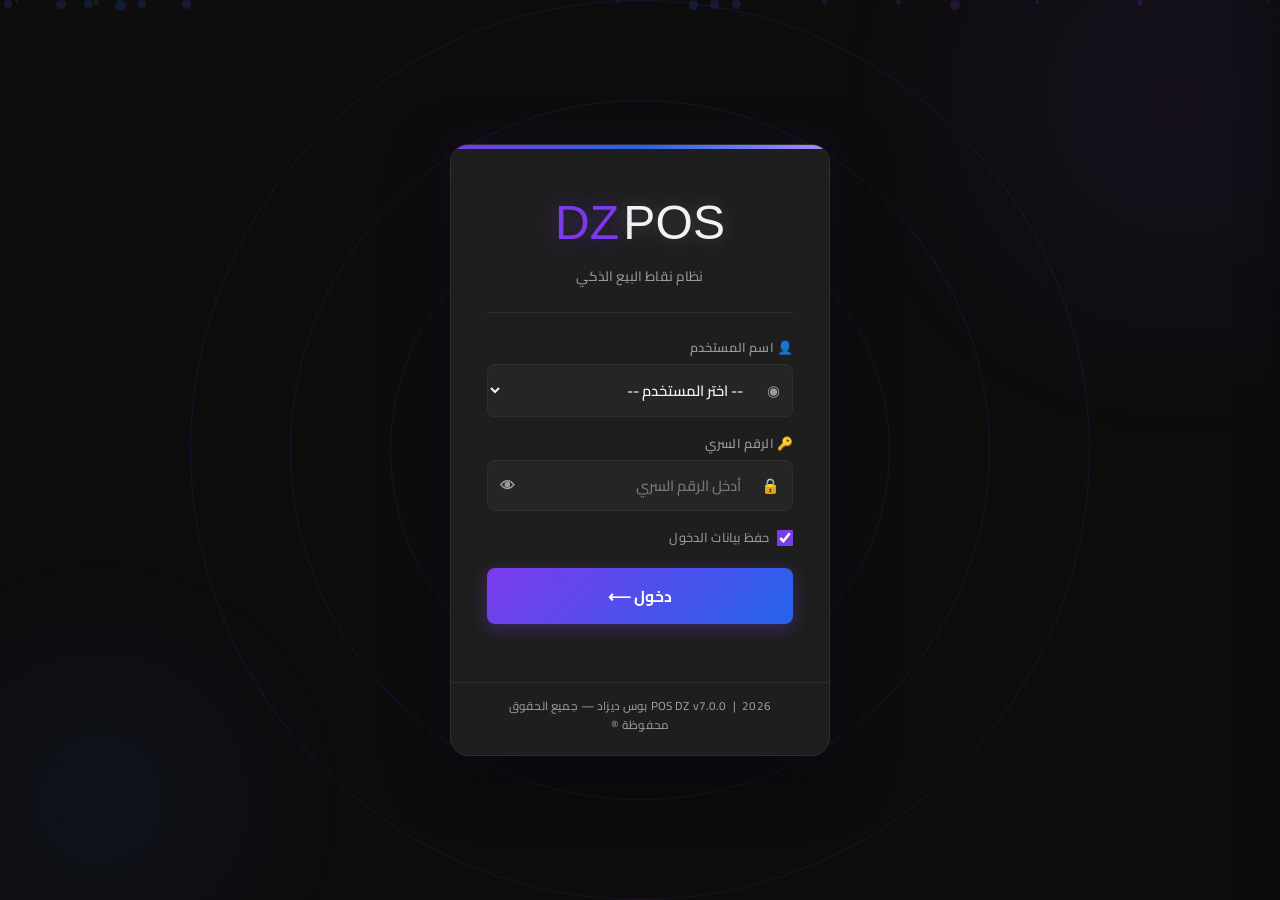
==== customers.html @ dc7697ef "Create customers.html" ====
<!DOCTYPE html>
<html lang="ar" dir="rtl">
<head>
  <meta charset="UTF-8"/>
  <meta name="viewport" content="width=device-width, initial-scale=1.0"/>
  <title>POS DZ - إدارة الزبائن</title>
  <link rel="stylesheet" href="style.css"/>
  <style>
    .customer-card {
      background: var(--bg-card); border: 1px solid var(--border);
      border-radius: var(--radius); padding: 16px 18px; margin-bottom: 10px;
      transition: var(--transition);
    }
    .customer-card:hover { border-color: var(--primary); box-shadow: 0 0 16px var(--glow); }
    .customer-card.has-debt { border-right: 4px solid var(--danger); }
    .customer-card.no-debt  { border-right: 4px solid var(--success); }
    .cust-header { display:flex; justify-content:space-between; align-items:center; margin-bottom:8px; }
    .cust-name { font-size:1.05rem; font-weight:800; color:var(--text-primary); }
    .cust-phone { font-size:0.82rem; color:var(--text-secondary); }
    .cust-debt-amount { font-size:1.2rem; font-weight:900; color:var(--danger); }
    .cust-debt-none { font-size:0.85rem; color:var(--success); font-weight:700; }
    .cust-actions { display:flex; gap:6px; flex-wrap:wrap; margin-top:10px; }
    .cust-actions .btn { font-size:0.8rem; padding:6px 12px; }
    .debt-detail-row {
      display:flex; justify-content:space-between; align-items:center;
      padding:8px 0; border-bottom:1px solid var(--border); font-size:0.88rem;
    }
    .debt-detail-row:last-child { border-bottom:none; }
    .debt-detail-date { font-size:0.75rem; color:var(--text-secondary); }
    .partial-modal-info { background:var(--bg-dark); border-radius:var(--radius-sm); padding:12px 16px; margin-bottom:14px; }
    .stats-row { display:grid; grid-template-columns:repeat(3,1fr); gap:12px; margin-bottom:18px; }
  </style>
</head>
<body>
<div class="bg-animated"></div>
<div class="page-wrapper">
  <header class="app-header" id="appHeader"></header>
  <div class="main-content">
    <div class="section-header">
      <a href="sale.html" class="back-btn">← رجوع</a>
      <h2 class="page-title">👥 إدارة الزبائن</h2>
      <button class="btn btn-primary" onclick="openModal('addCustomerModal')"><span data-i18n="custAdd">➕ إضافة زبون</span></button>
    </div>

    <!-- Stats -->
    <div class="stats-row" id="customerStats"></div>

    <!-- Search -->
    <div class="search-bar" style="margin-bottom:14px;">
      <span class="search-icon">🔍</span>
      <input type="text" id="customerSearch" placeholder="ابحث بالاسم أو الهاتف..." data-i18n-ph="custSearch" oninput="filterCustomers()"/>
    </div>

    <!-- Filter tabs -->
    <div class="tabs-bar" style="margin-bottom:14px;">
      <button class="tab-btn active" onclick="setFilter('all')" data-i18n="custFilterAll">الكل</button>
      <button class="tab-btn" onclick="setFilter('debt')" data-i18n="custFilterDebt">💳 مديونون</button>
      <button class="tab-btn" onclick="setFilter('clear')" data-i18n="custFilterClear">✅ مسددون</button>
    </div>

    <!-- Customer Cards -->
    <div id="customersContainer"></div>
  </div>
</div>

<!-- Add/Edit Customer Modal -->
<div class="modal-overlay" id="addCustomerModal">
  <div class="modal modal-sm">
    <div class="modal-header">
      <span class="modal-title" id="customerModalTitle">➕ إضافة زبون جديد</span>
      <button class="modal-close" onclick="closeModal('addCustomerModal')">✕</button>
    </div>
    <input type="hidden" id="editCustomerId"/>
    <div class="input-group">
      <label class="input-label" data-i18n="custName">👤 الاسم *</label>
      <input class="input-field" type="text" id="customerName" placeholder="اسم الزبون"/>
    </div>
    <div class="input-group">
      <label class="input-label" data-i18n="custPhone">📞 الهاتف *</label>
      <input class="input-field" type="tel" id="customerPhone" placeholder="رقم الهاتف"/>
    </div>
    <div class="modal-footer">
      <button class="btn btn-success" onclick="saveCustomer()">💾 حفظ</button>
      <button class="btn btn-secondary" onclick="closeModal('addCustomerModal')">إلغاء</button>
    </div>
  </div>
</div>

<!-- Debt Details Modal -->
<div class="modal-overlay" id="debtDetailModal">
  <div class="modal" style="max-width:580px;">
    <div class="modal-header">
      <span class="modal-title" id="debtDetailTitle">💳 ديون الزبون</span>
      <button class="modal-close" onclick="closeModal('debtDetailModal')">✕</button>
    </div>
    <div id="debtDetailContent"></div>
    <div class="modal-footer">
      <button class="btn btn-secondary" onclick="closeModal('debtDetailModal')">إغلاق</button>
    </div>
  </div>
</div>

<!-- Partial Payment Modal -->
<div class="modal-overlay" id="partialPayModal">
  <div class="modal modal-sm">
    <div class="modal-header">
      <span class="modal-title">💰 تسديد جزئي</span>
      <button class="modal-close" onclick="closeModal('partialPayModal')">✕</button>
    </div>
    <div class="partial-modal-info" id="partialPayInfo"></div>
    <div class="input-group">
      <label class="input-label">💵 المبلغ المدفوع</label>
      <input class="input-field" type="number" id="partialPayAmount" placeholder="0.00" style="font-size:1.2rem;text-align:center;" oninput="updatePartialRemain()"/>
    </div>
    <div id="partialRemainDisplay" style="text-align:center;font-weight:700;margin:8px 0;"></div>
    <div class="modal-footer">
      <button class="btn btn-success" onclick="confirmPartialPay()">✅ تأكيد الدفع</button>
      <button class="btn btn-secondary" onclick="closeModal('partialPayModal')">إلغاء</button>
    </div>
  </div>
</div>

<!-- Sidebar — labels only, no icons -->
<div class="sidebar-overlay" id="sidebarOverlay"></div>
<div class="sidebar" id="sidebar">
  <div class="sidebar-header">
    <div class="sidebar-brand">POS DZ</div>
    <div class="sidebar-version">v7.0.0</div>
    <div class="sidebar-user" id="sidebarUser"></div>
  </div>
  <nav class="sidebar-nav">
    <a class="nav-item" href="sale.html"><span class="nav-label">واجهة البيع</span></a>
    <a class="nav-item" href="inventory.html" data-role="admin,inventory_manager"><span class="nav-label">المخزون</span></a>
    <a class="nav-item" href="customers.html"><span class="nav-label">الزبائن</span></a>
    <a class="nav-item" href="reports.html" data-role="admin,inventory_manager"><span class="nav-label">إدارة الأعمال</span></a>
    <a class="nav-item" href="suppliers.html" data-role="admin,inventory_manager"><span class="nav-label">الموردين</span></a>
    <a class="nav-item" href="users.html" data-role="admin"><span class="nav-label">المستخدمين</span></a>
    <a class="nav-item" href="settings.html" data-role="admin"><span class="nav-label">الإعدادات</span></a>
    <div class="nav-item danger" onclick="doLogout()"><span class="nav-label">تسجيل الخروج</span></div>
  </nav>
  <div class="sidebar-footer">POS DZ v7.0.0 | 2026</div>
</div>
  <nav class="sidebar-nav">
    <a class="nav-item" href="sale.html">
      <span class="nav-label" data-nav="navSale">واجهة البيع</span>
    </a>
    <a class="nav-item" href="inventory.html" data-role="admin,manager">
      <span class="nav-label" data-nav="navInventory">إدارة المخزون</span>
    </a>
    <a class="nav-item" href="customers.html" data-role="admin,manager,seller">
      <span class="nav-label" data-nav="navCustomers">إدارة الزبائن</span>
    </a>
    <a class="nav-item" href="reports.html" data-role="admin,manager">
      <span class="nav-label" data-nav="navReports">إدارة الأعمال</span>
    </a>
    <a class="nav-item" href="users.html" data-role="admin">
      <span class="nav-label" data-nav="navUsers">إدارة المستخدمين</span>
    </a>
    <a class="nav-item" href="suppliers.html" data-role="admin,manager">
      <span class="nav-label" data-nav="navSuppliers">إدارة الموزعين</span>
    </a>
    <a class="nav-item" href="settings.html" data-role="admin,manager">
      <span class="nav-label" data-nav="navSettings">الإعدادات العامة</span>
    </a>
    <div class="nav-item danger" onclick="doLogout()">
      <span class="nav-label" data-nav="navLogout">إغلاق التطبيق</span>
    </div>
  </nav>
  <div class="sidebar-footer">POS DZ v7.0.0 | 2026 بوس ديزاد ®</div>
</div>
<div id="toast-container"></div>
<script src="app.js"></script>
<script>
'use strict';
let allCustomers = [];
let allDebts = [];
let currency = 'DA';
let currentFilter = 'all';
let activeDebtId = null;
let activeDebtCustomerId = null;
let activeDebtTotal = 0;

async function init() {
  requireAuth();
  await initApp();
  currency = await getSetting('currency') || 'DA';
  await loadAll();
  // Enter في حقول الزبون — الاسم → الهاتف → حفظ
  document.getElementById('customerName')?.addEventListener('keydown', e => {
    if (e.key === 'Enter') { e.preventDefault(); document.getElementById('customerPhone')?.focus(); }
  });
  document.getElementById('customerPhone')?.addEventListener('keydown', e => {
    if (e.key === 'Enter') { e.preventDefault(); saveCustomer(); }
  });
}

async function loadAll() {
  allCustomers = await dbGetAll('customers');
  allDebts     = await dbGetAll('debts');
  renderStats();
  renderCustomers();
}

function renderStats() {
  const debtors   = new Set(allDebts.filter(d => !d.isPaid).map(d => d.customerId)).size;
  const totalDebt = allDebts.filter(d => !d.isPaid).reduce((s, d) => s + d.amount, 0);
  const cleared   = allCustomers.filter(c => !allDebts.find(d => d.customerId === c.id && !d.isPaid)).length;
  document.getElementById('customerStats').innerHTML = `
    <div class="stat-card"><div class="stat-icon">👥</div><div class="stat-value">${allCustomers.length}</div><div class="stat-label">إجمالي الزبائن</div></div>
    <div class="stat-card"><div class="stat-icon">💳</div><div class="stat-value" style="color:var(--danger)">${totalDebt.toFixed(0)}</div><div class="stat-label">إجمالي الديون (${currency})</div></div>
    <div class="stat-card"><div class="stat-icon">✅</div><div class="stat-value" style="color:var(--success)">${cleared}</div><div class="stat-label">زبائن بدون ديون</div></div>`;
}

function setFilter(f) {
  currentFilter = f;
  document.querySelectorAll('.tabs-bar .tab-btn').forEach((b,i) => b.classList.toggle('active', ['all','debt','clear'][i] === f));
  renderCustomers();
}

function filterCustomers() { renderCustomers(); }

function renderCustomers() {
  const q = (document.getElementById('customerSearch').value || '').toLowerCase();
  let list = allCustomers.filter(c =>
    c.name.toLowerCase().includes(q) || (c.phone && c.phone.includes(q)));

  if (currentFilter === 'debt')  list = list.filter(c => allDebts.find(d => d.customerId === c.id && !d.isPaid));
  if (currentFilter === 'clear') list = list.filter(c => !allDebts.find(d => d.customerId === c.id && !d.isPaid));

  if (!list.length) {
    document.getElementById('customersContainer').innerHTML =
      '<div class="empty-state"><div class="empty-icon">👥</div><p>لا يوجد زبائن</p></div>';
    return;
  }

  document.getElementById('customersContainer').innerHTML = list.map(c => {
    const debts    = allDebts.filter(d => d.customerId === c.id && !d.isPaid);
    const totalDebt = debts.reduce((s, d) => s + d.amount, 0);
    const hasDebt  = totalDebt > 0;
    const lastDebt = debts.sort((a,b) => new Date(b.date)-new Date(a.date))[0];

    return `<div class="customer-card ${hasDebt ? 'has-debt' : 'no-debt'}">
      <div class="cust-header">
        <div>
          <div class="cust-name">👤 ${c.name}</div>
          <div class="cust-phone">📞 ${c.phone || '—'}</div>
          ${lastDebt ? `<div style="font-size:0.75rem;color:var(--warning);margin-top:2px;">📅 تاريخ الدين: ${formatDate(lastDebt.date)}</div>` : ''}
        </div>
        <div style="text-align:left;">
          ${hasDebt
            ? `<div class="cust-debt-amount">${totalDebt.toFixed(2)} ${currency}</div><div style="font-size:0.72rem;color:var(--danger);">دين متبقي</div>`
            : `<div class="cust-debt-none">✅ لا ديون</div>`}
        </div>
      </div>
      <div class="cust-actions">
        <button class="btn btn-secondary btn-sm" onclick="viewDebts(${c.id})" title="عرض تفاصيل الديون">📋 الديون</button>
        ${hasDebt ? `
        <button class="btn btn-warning btn-sm" onclick="openPartialModal(${c.id},${totalDebt})" title="تسديد جزء">💰 جزئي</button>
        <button class="btn btn-success btn-sm" onclick="payAllDebts(${c.id},${totalDebt})" title="تسديد الكل">✅ تسديد الكل</button>
        <button class="btn btn-primary btn-sm" onclick="printDebtInvoice(${c.id})" title="طباعة فاتورة الدين">🖨️ فاتورة دين</button>
        ` : ''}
        <button class="btn btn-sm" style="background:transparent;border:1px solid var(--border);" onclick="editCustomer(${c.id})" title="تعديل">✏️</button>
        <button class="btn btn-danger btn-sm" onclick="deleteCustomer(${c.id})" title="حذف">🗑️</button>
      </div>
    </div>`;
  }).join('');
}

// View all debts for a customer
async function viewDebts(customerId) {
  const c = allCustomers.find(x => x.id === customerId);
  const debts = allDebts.filter(d => d.customerId === customerId);
  const unpaid = debts.filter(d => !d.isPaid);
  const paid   = debts.filter(d =>  d.isPaid);

  document.getElementById('debtDetailTitle').textContent = `💳 ديون: ${c ? c.name : ''}`;

  let html = '';
  if (unpaid.length) {
    html += `<h5 style="color:var(--danger);margin:0 0 10px;">📋 ديون قائمة (${unpaid.length})</h5>`;
    const sales = await Promise.all(unpaid.map(d => dbGet('sales', d.saleId)));
    html += unpaid.map((d, i) => {
      const s = sales[i];
      return `<div class="debt-detail-row">
        <div>
          <div style="font-weight:700;">فاتورة: ${s ? s.invoiceNumber : '—'}</div>
          <div class="debt-detail-date">📅 ${formatDate(d.date)}</div>
          ${d.originalAmount && d.originalAmount !== d.amount
            ? `<div class="debt-detail-date" style="color:var(--warning);">الأصلي: ${d.originalAmount.toFixed(2)} | مسدد: ${(d.originalAmount - d.amount).toFixed(2)}</div>` : ''}
        </div>
        <div style="text-align:left;">
          <div style="color:var(--danger);font-weight:900;">${d.amount.toFixed(2)} ${currency}</div>
          <div style="display:flex;gap:4px;margin-top:4px;">
            <button class="btn btn-warning btn-sm" onclick="openPartialModal(${customerId},${d.amount},${d.id})" style="font-size:0.75rem;padding:3px 7px;">💰 جزئي</button>
            <button class="btn btn-success btn-sm" onclick="payDebt(${d.id},${d.amount},${customerId})" style="font-size:0.75rem;padding:3px 7px;">✅ كلي</button>
            ${s ? `<button class="btn btn-secondary btn-sm" onclick="printOneDebt(${d.id})" style="font-size:0.75rem;padding:3px 7px;">🖨️</button>` : ''}
          </div>
        </div>
      </div>`;
    }).join('');
  }
  if (paid.length) {
    html += `<h5 style="color:var(--success);margin:14px 0 10px;">✅ ديون مسددة (${paid.length})</h5>`;
    html += paid.slice(-5).reverse().map(d =>
      `<div class="debt-detail-row" style="opacity:0.6;">
        <div>
          <div style="font-size:0.82rem;"><s>${(d.originalAmount||d.amount).toFixed(2)} ${currency}</s></div>
          <div class="debt-detail-date">📅 سُدِّد: ${formatDate(d.paidDate || d.date)}</div>
        </div>
        <div><span class="badge badge-success">✅ مسدد</span></div>
      </div>`).join('');
  }
  if (!debts.length) html = '<p class="text-muted" style="text-align:center;padding:20px;">لا توجد ديون</p>';
  document.getElementById('debtDetailContent').innerHTML = html;
  openModal('debtDetailModal');
}

// Partial payment modal
let _partialSingleDebtId = null;
function openPartialModal(customerId, totalAmount, singleDebtId = null) {
  activeDebtCustomerId = customerId;
  activeDebtTotal = totalAmount;
  _partialSingleDebtId = singleDebtId;
  const c = allCustomers.find(x => x.id === customerId);
  document.getElementById('partialPayInfo').innerHTML = `
    <div style="font-weight:700;color:var(--primary-light);font-size:1rem;margin-bottom:4px;">👤 ${c ? c.name : ''}</div>
    <div>المبلغ المتبقي: <b style="color:var(--danger);font-size:1.1rem;">${totalAmount.toFixed(2)} ${currency}</b></div>`;
  document.getElementById('partialPayAmount').value = '';
  document.getElementById('partialRemainDisplay').textContent = '';
  closeModal('debtDetailModal');
  openModal('partialPayModal');
}

function updatePartialRemain() {
  const paid   = parseFloat(document.getElementById('partialPayAmount').value) || 0;
  const remain = activeDebtTotal - paid;
  const el     = document.getElementById('partialRemainDisplay');
  if (paid > 0) {
    if (paid >= activeDebtTotal) { el.textContent = '✅ يكفي للتسديد الكامل'; el.style.color = 'var(--success)'; }
    else { el.textContent = `المتبقي بعد الدفع: ${remain.toFixed(2)} ${currency}`; el.style.color = 'var(--warning)'; }
  } else el.textContent = '';
}

async function confirmPartialPay() {
  const paid = parseFloat(document.getElementById('partialPayAmount').value) || 0;
  if (!paid || paid <= 0) { toast('⚠️ أدخل مبلغاً صحيحاً', 'warning'); return; }
  if (paid >= activeDebtTotal) {
    closeModal('partialPayModal');
    await payAllDebts(activeDebtCustomerId, activeDebtTotal);
    return;
  }

  const now  = new Date().toISOString();
  const user = getSession();
  const c    = allCustomers.find(x => x.id === activeDebtCustomerId);

  if (_partialSingleDebtId) {
    // Pay specific debt partially
    const debt = await dbGet('debts', _partialSingleDebtId);
    if (debt) {
      debt.originalAmount = debt.originalAmount || debt.amount;
      debt.amount = debt.amount - paid;
      await dbPut('debts', debt);
    }
  } else {
    // Pay against all unpaid debts (oldest first)
    let remaining = paid;
    const unpaid = allDebts.filter(d => d.customerId === activeDebtCustomerId && !d.isPaid)
                           .sort((a,b) => new Date(a.date) - new Date(b.date));
    for (const d of unpaid) {
      if (remaining <= 0) break;
      if (remaining >= d.amount) { remaining -= d.amount; d.isPaid = 1; d.paidDate = now; d.originalAmount = d.originalAmount || d.amount; await dbPut('debts', d); }
      else { d.originalAmount = d.originalAmount || d.amount; d.amount -= remaining; await dbPut('debts', d); remaining = 0; }
    }
  }

  // Register as a sale (settlement record)
  const invoiceNumber = await getNextInvoiceNumber();
  await dbAdd('sales', {
    invoiceNumber, userId: user.id, customerId: activeDebtCustomerId,
    total: paid, discount: 0, paid,
    isDebt: 0, isCancelled: 0, date: now,
    debtSettlement: true,
    note: `تسديد جزئي دين — ${c ? c.name : ''}`
  });
  await dbAdd('logs', { action: 'partial_debt_pay', details: `تسديد جزئي ${paid} ${currency} — ${c ? c.name : ''}`, date: now });

  toast(`✅ تم تسجيل دفع ${paid.toFixed(2)} ${currency}`, 'success', 3000);
  closeModal('partialPayModal');

  if (await customConfirmAsync('هل تريد طباعة وصل التسديد الجزئي؟')) {
    // Recalculate remaining debt after payment
    const updatedDebts = await dbGetAll('debts');
    const remainAfter = updatedDebts.filter(d => d.customerId === activeDebtCustomerId && !d.isPaid).reduce((s,d)=>s+d.amount,0);
    await printInvoice({
      invoiceNumber, total: paid, discount: 0, paid,
      isDebt: 0, date: now,
      customerName: c ? c.name : '',
      customerPhone: c ? c.phone : '',
      debtSettlement: true,
      partialSettlement: true,
      remainingAfterPay: remainAfter
    }, [{ productName: `تسديد جزئي — المتبقي: ${remainAfter.toFixed(2)}`, quantity: 1, unitPrice: paid, total: paid }]);
  }
  await loadAll();
}

async function payDebt(debtId, amount, customerId) {
  const _ok1 = await customConfirmAsync(`تسديد ${amount.toFixed(2)} ${currency}؟`);
  if (!_ok1) return;
  const now  = new Date().toISOString();
  const debt = await dbGet('debts', debtId);
  const c    = allCustomers.find(x => x.id === customerId);
  debt.isPaid = 1; debt.paidDate = now;
  debt.originalAmount = debt.originalAmount || debt.amount;
  await dbPut('debts', debt);
  if (debt.saleId) {
    const s = await dbGet('sales', debt.saleId);
    if (s) { s.isDebt = 0; s.debtPaidDate = now; await dbPut('sales', s); }
  }
  const invoiceNumber = await getNextInvoiceNumber();
  const user = getSession();
  await dbAdd('sales', {
    invoiceNumber, userId: user.id, customerId,
    total: amount, discount: 0, paid: amount,
    isDebt: 0, isCancelled: 0, date: now,
    debtSettlement: true, note: `تسديد كلي لدين — ${c ? c.name : ''}`
  });
  await dbAdd('logs', { action: 'debt_paid', details: `تسديد كلي ${amount} ${currency} — ${c ? c.name : ''}`, date: now });
  toast(`✅ تم تسديد الدين ${amount.toFixed(2)} ${currency}`, 'success');
  closeModal('debtDetailModal');
  if (await customConfirmAsync('طباعة وصل التسديد؟')) {
    await printInvoice({
      invoiceNumber, total: amount, discount: 0, paid: amount,
      isDebt: 0, date: now, customerName: c ? c.name : '', debtSettlement: true
    }, [{ productName: 'تسديد دين', quantity: 1, unitPrice: amount, total: amount }]);
  }
  await loadAll();
}

async function payAllDebts(customerId, totalAmount) {
  const _ok2 = await customConfirmAsync(`تسديد كامل الديون: ${totalAmount.toFixed(2)} ${currency}؟`);
  if (!_ok2) return;
  const now  = new Date().toISOString();
  const c    = allCustomers.find(x => x.id === customerId);
  const unpaid = allDebts.filter(d => d.customerId === customerId && !d.isPaid);
  for (const d of unpaid) {
    d.isPaid = 1; d.paidDate = now;
    d.originalAmount = d.originalAmount || d.amount;
    await dbPut('debts', d);
    if (d.saleId) { const s = await dbGet('sales', d.saleId); if (s) { s.isDebt = 0; s.debtPaidDate = now; await dbPut('sales', s); } }
  }
  const invoiceNumber = await getNextInvoiceNumber();
  const user = getSession();
  await dbAdd('sales', {
    invoiceNumber, userId: user.id, customerId,
    total: totalAmount, discount: 0, paid: totalAmount,
    isDebt: 0, isCancelled: 0, date: now,
    debtSettlement: true, note: `تسديد كلي جميع الديون — ${c ? c.name : ''}`
  });
  await dbAdd('logs', { action: 'all_debt_paid', details: `تسديد كلي ${totalAmount} ${currency} — ${c ? c.name : ''}`, date: now });
  toast(`✅ تم تسديد كامل الديون: ${totalAmount.toFixed(2)} ${currency}`, 'success', 3000);
  if (await customConfirmAsync('طباعة وصل التسديد؟')) {
    await printInvoice({
      invoiceNumber, total: totalAmount, discount: 0, paid: totalAmount,
      isDebt: 0, date: now, customerName: c ? c.name : '', debtSettlement: true
    }, [{ productName: 'تسديد جميع الديون', quantity: 1, unitPrice: totalAmount, total: totalAmount }]);
  }
  await loadAll();
}

async function printDebtInvoice(customerId) {
  const c    = allCustomers.find(x => x.id === customerId);
  const debts = allDebts.filter(d => d.customerId === customerId && !d.isPaid);
  if (!debts.length) { toast('لا توجد ديون لهذا الزبون', 'info'); return; }
  const totalDebt = debts.reduce((s, d) => s + d.amount, 0);
  const firstSale = debts[0].saleId ? await dbGet('sales', debts[0].saleId) : null;
  const invoiceNumber = firstSale?.invoiceNumber || '—';
  // Build items list showing each debt with its original date
  const items = await Promise.all(debts.map(async d => {
    const s = await dbGet('sales', d.saleId);
    return {
      productName: `دين — ${formatDate(d.date)} (${s ? s.invoiceNumber : '—'})`,
      quantity: 1,
      unitPrice: d.amount,
      total: d.amount
    };
  }));
  await printInvoice({
    invoiceNumber,
    total: totalDebt,
    discount: 0,
    paid: 0,
    isDebt: 1,
    date: debts[0].date,
    customerName: c ? c.name : '',
    customerPhone: c ? c.phone : ''
  }, items);
}

async function printOneDebt(debtId) {
  const debt = allDebts.find(d => d.id === debtId);
  if (!debt) return;
  const c    = allCustomers.find(x => x.id === debt.customerId);
  const sale = await dbGet('sales', debt.saleId);
  const origAmount = debt.originalAmount || debt.amount;
  const paidSoFar  = origAmount - debt.amount;
  await printInvoice({
    invoiceNumber:  sale ? sale.invoiceNumber : '—',
    total:          origAmount,
    discount:       sale ? (sale.discount || 0) : 0,
    paid:           paidSoFar,
    remainingDebt:  debt.amount,
    isDebt:         1,
    date:           debt.date,
    customerName:   c ? c.name : '',
    customerPhone:  c ? c.phone : ''
  }, sale
    ? (await dbGetAll('saleItems')).filter(i => i.saleId === debt.saleId)
    : [{ productName: 'دين', quantity: 1, unitPrice: origAmount, total: origAmount }]);
}

async function saveCustomer() {
  const id    = document.getElementById('editCustomerId').value;
  const name  = document.getElementById('customerName').value.trim();
  const phone = document.getElementById('customerPhone').value.trim();
  if (!name || !phone) { toast('الاسم والهاتف مطلوبان', 'warning'); return; }
  const data = { name, phone, createdAt: new Date().toISOString() };
  if (id) { data.id = parseInt(id); await dbPut('customers', data); toast('تم التعديل ✅', 'success'); }
  else { await dbAdd('customers', data); toast('تمت الإضافة ✅', 'success'); }
  closeModal('addCustomerModal');
  document.getElementById('editCustomerId').value = '';
  document.getElementById('customerName').value   = '';
  document.getElementById('customerPhone').value  = '';
  await loadAll();
}

async function editCustomer(id) {
  const c = allCustomers.find(x => x.id === id);
  if (!c) return;
  document.getElementById('editCustomerId').value = c.id;
  document.getElementById('customerName').value   = c.name;
  document.getElementById('customerPhone').value  = c.phone || '';
  document.getElementById('customerModalTitle').textContent = '✏️ تعديل بيانات الزبون';
  openModal('addCustomerModal');
}

async function deleteCustomer(id) {
  const hasDebt = allDebts.find(d => d.customerId === id && !d.isPaid);
  if (hasDebt) { toast('⚠️ لا يمكن حذف زبون لديه ديون غير مسددة', 'warning'); return; }
  if (!await customConfirmAsync('حذف هذا الزبون؟')) return;
  await dbDelete('customers', id);
  toast('تم الحذف', 'success');
  await loadAll();
}

function doLogout() { customConfirm('هل تريد تسجيل الخروج؟', () => { clearSession(); window.location.href = 'index.html'; }); }
init();
</script>
<div id="vkbContainer" style="position:fixed;bottom:0;left:50%;transform:translateX(-50%);z-index:600;display:none;flex-direction:column;width:min(800px,100vw);background:var(--bg-medium);border:2px solid var(--primary);border-bottom:none;border-radius:18px 18px 0 0;box-shadow:0 -10px 50px rgba(0,0,0,.6);"></div>
</body>
</html>
---- style.css ----
/* ============================================================
   POS DZ - style.css  v5.0.0
   التحديث الجوهري — نظام بصري احترافي كامل
   ============================================================ */

@import url('https://fonts.googleapis.com/css2?family=Cairo:wght@300;400;500;600;700;800;900&family=Tajawal:wght@300;400;500;700;800&display=swap');

/* ══════════════════════════════════════════════════════════════
   CSS VARIABLES — DEFAULT (DARK + BLUE_PURPLE)
   ══════════════════════════════════════════════════════════════ */
:root {
  /* ACCENT */
  --primary:        #7C3AED;
  --primary-dark:   #5B21B6;
  --primary-light:  #A78BFA;
  --secondary:      #2563EB;
  --glow:           rgba(124,58,237,0.45);
  --shadow:         0 8px 32px rgba(124,58,237,0.18);

  /* BACKGROUND — TRUE DARK (no blue tint) */
  --bg-dark:        #0D0D0D;
  --bg-medium:      #161616;
  --bg-card:        #1E1E1E;
  --bg-input:       #252525;
  --text-primary:   #F2F2F2;
  --text-secondary: #9A9A9A;
  --border:         #2E2E2E;

  /* STATUS COLORS */
  --success:        #10B981;
  --warning:        #F59E0B;
  --danger:         #EF4444;
  --info:           #3B82F6;

  /* LAYOUT */
  --radius:         12px;
  --radius-sm:      8px;
  --radius-lg:      18px;
  --transition:     0.2s cubic-bezier(.4,0,.2,1);
  --header-h:       64px;
}

/* ══════════════════════════════════════════════════════════════
   ACCENT COLORS — only accent changes, backgrounds stay dark
   ══════════════════════════════════════════════════════════════ */
[data-accent="blue_purple"] {
  --primary:#7C3AED; --primary-dark:#5B21B6; --primary-light:#A78BFA;
  --secondary:#2563EB; --glow:rgba(124,58,237,0.45);
  --shadow:0 8px 32px rgba(124,58,237,0.18);
}
[data-accent="green"] {
  --primary:#059669; --primary-dark:#047857; --primary-light:#34D399;
  --secondary:#0891B2; --glow:rgba(5,150,105,0.45);
  --shadow:0 8px 32px rgba(5,150,105,0.18);
}
[data-accent="blue"] {
  --primary:#2563EB; --primary-dark:#1D4ED8; --primary-light:#60A5FA;
  --secondary:#0891B2; --glow:rgba(37,99,235,0.45);
  --shadow:0 8px 32px rgba(37,99,235,0.18);
}
[data-accent="orange"] {
  --primary:#EA580C; --primary-dark:#C2410C; --primary-light:#FB923C;
  --secondary:#D97706; --glow:rgba(234,88,12,0.45);
  --shadow:0 8px 32px rgba(234,88,12,0.18);
}
[data-accent="red"] {
  --primary:#DC2626; --primary-dark:#B91C1C; --primary-light:#F87171;
  --secondary:#9333EA; --glow:rgba(220,38,38,0.45);
  --shadow:0 8px 32px rgba(220,38,38,0.18);
}

/* ══════════════════════════════════════════════════════════════
   BACKGROUND MODES
   ══════════════════════════════════════════════════════════════ */

/* TRUE DARK — deep black, no blue */
[data-bg="dark"] {
  --bg-dark:#0D0D0D; --bg-medium:#161616; --bg-card:#1E1E1E;
  --bg-input:#252525; --text-primary:#F2F2F2; --text-secondary:#9A9A9A;
  --border:#2E2E2E;
}

/* LIGHT — clean white, sharp black text */
[data-bg="light"] {
  --bg-dark:#F4F4F6; --bg-medium:#FFFFFF; --bg-card:#FFFFFF;
  --bg-input:#F0F0F5; --text-primary:#0F0F0F; --text-secondary:#555566;
  --border:#DCDCE6;
}
[data-bg="light"] body         { background:#F4F4F6 !important; color:#0F0F0F; }
[data-bg="light"] .bg-animated { opacity:0.12; }
[data-bg="light"] .app-header  { box-shadow:0 2px 12px rgba(0,0,0,0.08); }
[data-bg="light"] .sidebar     { box-shadow:-4px 0 24px rgba(0,0,0,0.12); }
[data-bg="light"] .data-table th { background:#F4F4F6; color:var(--primary); }
[data-bg="light"] .data-table td { border-bottom:1px solid #EBEBEF; }
[data-bg="light"] .card        { box-shadow:0 2px 12px rgba(0,0,0,0.06); }

/* Legacy data-theme support */
[data-theme="green"]  { --primary:#059669; --primary-dark:#047857; --primary-light:#34D399; --glow:rgba(5,150,105,0.45); }
[data-theme="blue"]   { --primary:#2563EB; --primary-dark:#1D4ED8; --primary-light:#60A5FA; --glow:rgba(37,99,235,0.45); }
[data-theme="orange"] { --primary:#EA580C; --primary-dark:#C2410C; --primary-light:#FB923C; --glow:rgba(234,88,12,0.45); }
[data-theme="red"]    { --primary:#DC2626; --primary-dark:#B91C1C; --primary-light:#F87171; --glow:rgba(220,38,38,0.45); }

/* ══════════════════════════════════════════════════════════════
   RESET & BASE
   ══════════════════════════════════════════════════════════════ */
*, *::before, *::after { box-sizing:border-box; margin:0; padding:0; }

html { font-size:15px; }

body {
  font-family:'Cairo','Tajawal',sans-serif;
  background:var(--bg-dark);
  color:var(--text-primary);
  direction:rtl;
  min-height:100vh;
  overflow-x:hidden;
  -webkit-font-smoothing:antialiased;
  -moz-osx-font-smoothing:grayscale;
  font-weight:500;
  letter-spacing:0.15px;
  line-height:1.6;
}

/* Typography hierarchy */
h1,h2,h3,h4,h5,h6 {
  font-weight:800;
  letter-spacing:0.2px;
  line-height:1.3;
  color:var(--text-primary);
}
h1 { font-size:1.6rem; }
h2 { font-size:1.35rem; }
h3 { font-size:1.15rem; }
h4 { font-size:1rem; }

p,li { font-weight:500; line-height:1.65; }
strong,b { font-weight:800; }

input,select,textarea,button {
  font-family:'Cairo','Tajawal',sans-serif;
  font-weight:600;
  -webkit-font-smoothing:antialiased;
}

/* Accent text elements */
.brand-title       { color:var(--primary) !important; text-shadow:0 0 16px var(--glow); }
.store-name        { color:var(--text-primary) !important; }
.sidebar-brand     { color:var(--primary) !important; text-shadow:0 0 12px var(--glow); }
.page-title        { color:var(--primary-light) !important; }
.product-name,
.family-name       { color:var(--primary-light); }
.nav-item.active .nav-label { color:#fff; }

/* Scrollbar */
::-webkit-scrollbar { width:5px; height:5px; }
::-webkit-scrollbar-track { background:var(--bg-dark); }
::-webkit-scrollbar-thumb { background:var(--primary); border-radius:3px; }
::-webkit-scrollbar-thumb:hover { background:var(--primary-light); }

/* ══════════════════════════════════════════════════════════════
   ANIMATED BACKGROUND
   ══════════════════════════════════════════════════════════════ */
.bg-animated {
  position:fixed; inset:0; z-index:0;
  pointer-events:none; overflow:hidden;
}
.bg-animated::before {
  content:'';
  position:absolute;
  width:700px; height:700px; border-radius:50%;
  background:radial-gradient(circle,rgba(124,58,237,0.07) 0%,transparent 70%);
  top:-250px; right:-250px;
  animation:floatBg 9s ease-in-out infinite;
}
.bg-animated::after {
  content:'';
  position:absolute;
  width:500px; height:500px; border-radius:50%;
  background:radial-gradient(circle,rgba(37,99,235,0.06) 0%,transparent 70%);
  bottom:-150px; left:-150px;
  animation:floatBg 12s ease-in-out infinite reverse;
}
@keyframes floatBg {
  0%,100% { transform:translate(0,0) scale(1); }
  50%     { transform:translate(25px,-25px) scale(1.04); }
}

/* ══════════════════════════════════════════════════════════════
   LAYOUT
   ══════════════════════════════════════════════════════════════ */
.page-wrapper {
  position:relative; z-index:1;
  min-height:100vh;
  display:flex; flex-direction:column;
}
.main-content {
  flex:1; padding:18px;
  max-width:1200px; width:100%; margin:0 auto;
}

/* ══════════════════════════════════════════════════════════════
   APP HEADER
   ══════════════════════════════════════════════════════════════ */
.app-header {
  background:var(--bg-medium);
  border-bottom:2px solid var(--primary);
  padding:0 18px;
  height:var(--header-h);
  display:flex; align-items:center; gap:10px;
  position:sticky; top:0; z-index:100;
  box-shadow:0 3px 20px rgba(0,0,0,0.35);
}

/* Store name — big and clear */
.app-header .store-name {
  flex:1;
  text-align:center;
  font-size:1.5rem;
  font-weight:900;
  color:var(--text-primary);
  letter-spacing:0.5px;
  white-space:nowrap;
  overflow:hidden;
  text-overflow:ellipsis;
}

.app-header .app-brand {
  display:flex; flex-direction:column; align-items:flex-end;
  flex-shrink:0;
}
.app-header .brand-title {
  font-family:Impact,sans-serif;
  font-size:1.5rem;
  color:var(--primary);
  line-height:1;
  text-shadow:0 0 14px var(--glow);
  letter-spacing:1px;
}
.app-header .brand-clock {
  font-size:0.7rem;
  color:var(--text-secondary);
  font-weight:500;
  letter-spacing:0.3px;
}

/* Menu button */
.menu-btn {
  background:transparent; border:none;
  color:var(--text-primary);
  font-size:1.55rem;
  cursor:pointer;
  padding:8px 10px;
  border-radius:var(--radius-sm);
  transition:var(--transition);
  line-height:1;
  flex-shrink:0;
}
.menu-btn:hover { background:var(--bg-card); color:var(--primary); }

/* Back button */
.back-btn {
  display:inline-flex; align-items:center; gap:6px;
  background:var(--bg-card); border:1px solid var(--border);
  color:var(--text-primary);
  padding:7px 14px; border-radius:var(--radius-sm);
  cursor:pointer; font-family:'Cairo',sans-serif;
  font-size:0.9rem; font-weight:600;
  transition:var(--transition); text-decoration:none;
}
.back-btn:hover { background:var(--primary); border-color:var(--primary); color:#fff; }

/* ══════════════════════════════════════════════════════════════
   SIDEBAR
   ══════════════════════════════════════════════════════════════ */
.sidebar-overlay {
  position:fixed; inset:0; z-index:200;
  background:rgba(0,0,0,0.65);
  backdrop-filter:blur(4px);
  display:none; opacity:0;
  transition:opacity 0.25s;
}
.sidebar-overlay.open { display:block; opacity:1; }

.sidebar {
  position:fixed;
  top:0; right:-290px;
  width:270px; height:100%;
  z-index:201;
  background:var(--bg-dark);
  border-left:1px solid var(--border);
  display:flex; flex-direction:column;
  transition:right 0.3s cubic-bezier(.4,0,.2,1);
  box-shadow:-8px 0 40px rgba(0,0,0,0.5);
}
.sidebar.open { right:0; }

.sidebar-header {
  background:var(--bg-medium);
  padding:20px 18px 16px;
  border-bottom:2px solid var(--primary);
}
.sidebar-brand {
  font-family:Impact,sans-serif;
  font-size:2rem;
  color:var(--primary);
  text-shadow:0 0 14px var(--glow);
  letter-spacing:1px;
}
.sidebar-user {
  color:var(--text-secondary);
  font-size:0.85rem;
  margin-top:5px;
  font-weight:600;
}

.sidebar-nav { flex:1; overflow-y:auto; padding:6px 0; }

/* Nav items — text only, no icons */
.nav-item {
  display:flex; align-items:center;
  padding:14px 20px;
  cursor:pointer;
  transition:var(--transition);
  border-bottom:1px solid rgba(255,255,255,0.03);
  text-decoration:none;
  color:var(--text-primary);
  gap:10px;
}
.nav-item:hover { background:var(--bg-card); }
.nav-item.active { background:var(--primary); }
.nav-item.active .nav-label { color:#fff; font-weight:800; }

/* Hide icons — show labels only */
.nav-item .nav-icon { display:none; }
.nav-item .nav-label {
  font-size:1rem;
  font-weight:700;
  letter-spacing:0.2px;
}
.nav-item.danger { color:var(--danger); }
.nav-item.danger:hover { background:rgba(239,68,68,0.12); }

.sidebar-footer {
  padding:14px 18px;
  border-top:1px solid var(--border);
  text-align:center;
  font-size:0.75rem;
  color:var(--text-secondary);
  font-weight:600;
  letter-spacing:0.3px;
}

/* ══════════════════════════════════════════════════════════════
   CARDS
   ══════════════════════════════════════════════════════════════ */
.card {
  background:var(--bg-card);
  border:1px solid var(--border);
  border-radius:var(--radius);
  padding:20px;
  box-shadow:var(--shadow);
  margin-bottom:14px;
}
.card-sm { padding:14px; border-radius:var(--radius-sm); }
.card h4 {
  font-size:0.95rem;
  font-weight:800;
  color:var(--primary-light);
  margin-bottom:14px;
  padding-bottom:10px;
  border-bottom:1px solid var(--border);
  letter-spacing:0.2px;
}

/* ══════════════════════════════════════════════════════════════
   TABS
   ══════════════════════════════════════════════════════════════ */
.tabs-bar {
  display:flex;
  background:var(--bg-medium);
  border-radius:var(--radius);
  padding:4px; gap:4px;
  margin-bottom:18px;
  border:1px solid var(--border);
  flex-wrap:wrap;
}
.tab-btn {
  flex:1; min-width:80px;
  padding:9px 8px;
  background:transparent; border:none;
  border-radius:var(--radius-sm);
  color:var(--text-secondary);
  cursor:pointer;
  font-family:'Cairo',sans-serif;
  font-size:0.85rem; font-weight:700;
  transition:var(--transition);
  white-space:nowrap;
  letter-spacing:0.1px;
}
.tab-btn:hover { background:var(--bg-card); color:var(--text-primary); }
.tab-btn.active {
  background:var(--primary); color:#fff;
  box-shadow:0 2px 10px rgba(124,58,237,0.35);
  font-weight:800;
}
.tab-content { display:none; }
.tab-content.active { display:block; }

/* ══════════════════════════════════════════════════════════════
   INPUTS
   ══════════════════════════════════════════════════════════════ */
.input-group {
  display:flex; flex-direction:column;
  gap:6px; margin-bottom:14px;
}
.input-label {
  font-size:0.87rem;
  color:var(--text-secondary);
  font-weight:700;
  letter-spacing:0.15px;
}

.input-field,.select-field,.textarea-field {
  width:100%;
  background:var(--bg-input);
  border:1px solid var(--border);
  border-radius:var(--radius-sm);
  color:var(--text-primary);
  padding:10px 14px;
  font-family:'Cairo',sans-serif;
  font-size:0.95rem; font-weight:600;
  outline:none;
  transition:border-color 0.2s,box-shadow 0.2s;
  direction:rtl;
}
.input-field:focus,.select-field:focus,.textarea-field:focus {
  border-color:var(--primary);
  box-shadow:0 0 0 3px rgba(124,58,237,0.15);
}
.input-field::placeholder { color:var(--text-secondary); opacity:0.65; }

.input-with-icon { position:relative; }
.input-with-icon .input-icon {
  position:absolute; top:50%; transform:translateY(-50%);
  right:12px; color:var(--text-secondary);
  font-size:1rem; pointer-events:none;
}
.input-with-icon .input-field { padding-right:38px; }
.textarea-field { resize:vertical; min-height:80px; }

/* Search bar */
.search-bar {
  display:flex; align-items:center;
  background:var(--bg-input);
  border:1px solid var(--border);
  border-radius:var(--radius);
  padding:0 14px; gap:10px;
  margin-bottom:16px;
  transition:border-color 0.2s,box-shadow 0.2s;
}
.search-bar:focus-within {
  border-color:var(--primary);
  box-shadow:0 0 0 3px rgba(124,58,237,0.12);
}
.search-bar .search-icon { color:var(--text-secondary); font-size:1rem; }
.search-bar input {
  flex:1; background:transparent; border:none; outline:none;
  color:var(--text-primary); font-family:'Cairo',sans-serif;
  font-size:1rem; font-weight:600;
  padding:12px 0; direction:rtl;
}
.search-bar input::placeholder { color:var(--text-secondary); opacity:0.65; }

/* ══════════════════════════════════════════════════════════════
   BUTTONS
   ══════════════════════════════════════════════════════════════ */
.btn {
  display:inline-flex; align-items:center; justify-content:center; gap:7px;
  padding:10px 20px;
  border:none; border-radius:var(--radius-sm);
  cursor:pointer;
  font-family:'Cairo',sans-serif;
  font-size:0.95rem; font-weight:700;
  transition:var(--transition);
  white-space:nowrap;
  letter-spacing:0.2px;
}
.btn:active { transform:scale(0.97); }

.btn-primary   { background:var(--primary); color:#fff; }
.btn-primary:hover   { background:var(--primary-dark); box-shadow:0 4px 16px rgba(124,58,237,0.4); }

.btn-success   { background:var(--success); color:#fff; }
.btn-success:hover   { background:#047857; box-shadow:0 4px 16px rgba(16,185,129,0.3); }

.btn-danger    { background:var(--danger); color:#fff; }
.btn-danger:hover    { background:#B91C1C; box-shadow:0 4px 16px rgba(239,68,68,0.3); }

.btn-warning   { background:var(--warning); color:#1a1a1a; }
.btn-warning:hover   { background:#D97706; }

.btn-secondary { background:var(--bg-card); color:var(--text-primary); border:1px solid var(--border); }
.btn-secondary:hover { background:var(--bg-input); border-color:var(--primary); }

.btn-ghost     { background:transparent; color:var(--text-secondary); border:1px solid var(--border); }
.btn-ghost:hover     { color:var(--text-primary); border-color:var(--primary); }

.btn-sm  { padding:6px 13px; font-size:0.8rem; }
.btn-lg  { padding:14px 26px; font-size:1.05rem; font-weight:800; letter-spacing:0.25px; border-radius:var(--radius); }
.btn-full { width:100%; }
.btn-icon { padding:8px; min-width:36px; height:36px; }

/* ══════════════════════════════════════════════════════════════
   TABLES
   ══════════════════════════════════════════════════════════════ */
.data-table { width:100%; border-collapse:collapse; }
.data-table th {
  background:var(--bg-dark);
  color:var(--primary-light);
  font-size:0.85rem; font-weight:800;
  padding:12px 14px;
  text-align:right;
  border-bottom:2px solid var(--primary);
  white-space:nowrap;
  letter-spacing:0.15px;
}
.data-table td {
  padding:11px 14px;
  border-bottom:1px solid rgba(255,255,255,0.04);
  font-size:0.92rem; font-weight:500;
  vertical-align:middle;
}
.data-table tr:nth-child(even) td { background:rgba(255,255,255,0.02); }
.data-table tr:hover td { background:rgba(124,58,237,0.07); transition:background 0.15s; }
.data-table .actions { display:flex; gap:6px; justify-content:center; flex-wrap:wrap; }

/* ══════════════════════════════════════════════════════════════
   BADGES
   ══════════════════════════════════════════════════════════════ */
.badge {
  display:inline-flex; align-items:center;
  padding:3px 10px; border-radius:20px;
  font-size:0.75rem; font-weight:700;
  letter-spacing:0.1px;
}
.badge-success { background:rgba(16,185,129,0.18);  color:var(--success); }
.badge-warning { background:rgba(245,158,11,0.18);  color:var(--warning); }
.badge-danger  { background:rgba(239,68,68,0.18);   color:var(--danger); }
.badge-primary { background:rgba(124,58,237,0.18);  color:var(--primary-light); }
.badge-info    { background:rgba(59,130,246,0.18);  color:#60A5FA; }

/* ══════════════════════════════════════════════════════════════
   ALERTS
   ══════════════════════════════════════════════════════════════ */
.alert {
  padding:13px 17px;
  border-radius:var(--radius-sm);
  margin-bottom:14px;
  font-size:0.92rem; font-weight:600;
  display:flex; align-items:flex-start; gap:10px;
  border:1px solid transparent;
}
.alert-warning { background:rgba(245,158,11,0.1);  border-color:rgba(245,158,11,0.28); color:var(--warning); }
.alert-danger  { background:rgba(239,68,68,0.1);   border-color:rgba(239,68,68,0.28);  color:var(--danger); }
.alert-success { background:rgba(16,185,129,0.1);  border-color:rgba(16,185,129,0.28); color:var(--success); }
.alert-info    { background:rgba(124,58,237,0.1);  border-color:rgba(124,58,237,0.28); color:var(--primary-light); }

/* ══════════════════════════════════════════════════════════════
   TOAST
   ══════════════════════════════════════════════════════════════ */
#toast-container {
  position:fixed; bottom:24px; left:24px;
  z-index:9999; display:flex;
  flex-direction:column; gap:10px;
  pointer-events:none;
}
.toast {
  padding:13px 20px;
  border-radius:var(--radius-sm);
  color:#fff;
  font-weight:700; font-size:0.9rem;
  display:flex; align-items:center; gap:10px;
  box-shadow:0 8px 24px rgba(0,0,0,0.45);
  animation:slideIn 0.3s ease, fadeOut 0.4s ease 2.2s forwards;
  pointer-events:auto; min-width:250px;
  letter-spacing:0.1px;
}
.toast-success { background:var(--success); }
.toast-error   { background:var(--danger); }
.toast-warning { background:var(--warning); color:#1a1a1a; }
.toast-info    { background:var(--primary); }

@keyframes slideIn {
  from { transform:translateX(-30px); opacity:0; }
  to   { transform:translateX(0);     opacity:1; }
}
@keyframes fadeOut {
  from { opacity:1; transform:translateY(0); }
  to   { opacity:0; transform:translateY(8px); }
}

/* ══════════════════════════════════════════════════════════════
   MODALS
   ══════════════════════════════════════════════════════════════ */
.modal-overlay {
  position:fixed; inset:0; z-index:300;
  background:rgba(0,0,0,0.72);
  backdrop-filter:blur(5px);
  display:none; align-items:center; justify-content:center;
  padding:20px;
}
.modal-overlay.open { display:flex; }
.modal {
  background:var(--bg-card);
  border:1px solid var(--border);
  border-radius:var(--radius-lg);
  padding:28px;
  width:100%; max-width:520px;
  max-height:90vh; overflow-y:auto;
  box-shadow:0 24px 64px rgba(0,0,0,0.6);
  animation:modalIn 0.22s cubic-bezier(.4,0,.2,1);
}
.modal-lg { max-width:720px; }
.modal-sm { max-width:380px; }
@keyframes modalIn {
  from { transform:scale(0.94) translateY(14px); opacity:0; }
  to   { transform:scale(1) translateY(0);       opacity:1; }
}
.modal-header {
  display:flex; align-items:center; justify-content:space-between;
  margin-bottom:20px; padding-bottom:14px;
  border-bottom:1px solid var(--border);
}
.modal-title { font-size:1.1rem; font-weight:800; color:var(--primary-light); letter-spacing:0.2px; }
.modal-close {
  background:transparent; border:none; color:var(--text-secondary);
  font-size:1.4rem; cursor:pointer; padding:4px 8px;
  border-radius:var(--radius-sm); transition:var(--transition);
}
.modal-close:hover { background:var(--danger); color:#fff; }
.modal-footer {
  display:flex; gap:10px; justify-content:flex-end;
  margin-top:20px; padding-top:14px;
  border-top:1px solid var(--border);
}

/* ══════════════════════════════════════════════════════════════
   STATS CARDS
   ══════════════════════════════════════════════════════════════ */
.stats-grid {
  display:grid;
  grid-template-columns:repeat(auto-fit,minmax(155px,1fr));
  gap:13px; margin-bottom:20px;
}
.stat-card {
  background:var(--bg-card);
  border:1px solid var(--border);
  border-radius:var(--radius);
  padding:18px;
  text-align:center;
  position:relative; overflow:hidden;
  transition:transform 0.18s,box-shadow 0.18s;
}
.stat-card:hover { transform:translateY(-2px); box-shadow:var(--shadow); }
.stat-card::before {
  content:'';
  position:absolute; top:0; left:0; right:0; height:3px;
  background:var(--primary);
}
.stat-card .stat-icon  { font-size:1.7rem; margin-bottom:7px; }
.stat-card .stat-value { font-size:1.55rem; font-weight:900; color:var(--primary-light); letter-spacing:0.3px; }
.stat-card .stat-label { font-size:0.78rem; color:var(--text-secondary); margin-top:4px; font-weight:600; }

/* ══════════════════════════════════════════════════════════════
   QUANTITY CONTROLS  −[ 00 ]+
   ══════════════════════════════════════════════════════════════ */
.qty-control {
  display:inline-flex; align-items:center;
  background:var(--bg-input);
  border:1px solid var(--border);
  border-radius:var(--radius-sm);
  overflow:hidden;
}
.qty-btn {
  background:transparent; border:none;
  color:var(--text-primary);
  padding:7px 13px; cursor:pointer;
  font-size:1.1rem; font-weight:700;
  transition:background 0.14s;
  min-width:36px; text-align:center;
}
.qty-btn:hover       { background:var(--primary); color:#fff; }
.qty-btn.minus:hover { background:var(--danger);  color:#fff; }
.qty-value {
  padding:7px 14px; font-weight:800;
  min-width:44px; text-align:center;
  font-size:0.95rem; color:var(--text-primary);
  border-right:1px solid var(--border);
  border-left:1px solid var(--border);
}

/* ══════════════════════════════════════════════════════════════
   TOGGLE SWITCH
   ══════════════════════════════════════════════════════════════ */
.toggle-switch {
  position:relative; display:inline-flex;
  align-items:center; gap:10px; cursor:pointer;
}
.toggle-switch input { display:none; }
.toggle-track {
  width:46px; height:24px; background:var(--border);
  border-radius:12px; transition:background 0.2s;
  position:relative;
}
.toggle-thumb {
  position:absolute; top:3px; right:3px;
  width:18px; height:18px; border-radius:50%;
  background:#fff; transition:transform 0.2s;
}
.toggle-switch input:checked ~ .toggle-track { background:var(--primary); }
.toggle-switch input:checked ~ .toggle-track .toggle-thumb { transform:translateX(-22px); }

/* ══════════════════════════════════════════════════════════════
   DISCOUNT PILLS
   ══════════════════════════════════════════════════════════════ */
.discount-pills { display:flex; gap:5px; flex-wrap:wrap; }
.disc-pill {
  padding:4px 11px;
  background:var(--bg-card);
  border:1px solid var(--border);
  border-radius:20px;
  cursor:pointer; font-size:0.8rem;
  font-weight:700; color:var(--text-secondary);
  transition:var(--transition);
  font-family:'Cairo',sans-serif;
}
.disc-pill:hover,.disc-pill.active {
  background:var(--primary); border-color:var(--primary); color:#fff;
}

/* ══════════════════════════════════════════════════════════════
   AUTOCOMPLETE
   ══════════════════════════════════════════════════════════════ */
.autocomplete-list {
  position:absolute; top:100%; right:0; left:0; z-index:50;
  background:var(--bg-card);
  border:1px solid var(--primary);
  border-top:none;
  border-radius:0 0 var(--radius-sm) var(--radius-sm);
  max-height:230px; overflow-y:auto;
  box-shadow:0 10px 28px rgba(0,0,0,0.45);
  display:none;
}
.autocomplete-list.open { display:block; }
.autocomplete-item {
  padding:10px 16px; cursor:pointer;
  display:flex; justify-content:space-between; align-items:center;
  border-bottom:1px solid rgba(255,255,255,0.04);
  font-size:0.92rem; font-weight:600;
  transition:background 0.14s;
}
.autocomplete-item:hover,.autocomplete-item.selected { background:rgba(124,58,237,0.22); }
.autocomplete-item .item-price { color:var(--primary-light); font-weight:800; }
.autocomplete-item .item-stock { color:var(--text-secondary); font-size:0.78rem; }

/* ══════════════════════════════════════════════════════════════
   CART ROW (global — used in reports etc.)
   ══════════════════════════════════════════════════════════════ */
.cart-row {
  display:grid;
  grid-template-columns:1fr 100px 110px 100px 44px;
  align-items:center; gap:8px;
  padding:8px 10px;
  border-bottom:1px solid rgba(255,255,255,0.04);
  border-radius:var(--radius-sm);
  transition:background 0.14s;
}
.cart-row:hover { background:rgba(124,58,237,0.06); }
.cart-row.header {
  background:var(--bg-dark); color:var(--text-secondary);
  font-size:0.82rem; font-weight:800; padding:8px 10px;
  border-radius:var(--radius-sm) var(--radius-sm) 0 0;
  border-bottom:2px solid var(--primary);
}
.cart-row input {
  background:transparent; border:1px solid transparent;
  color:var(--text-primary); padding:4px 6px;
  border-radius:4px; font-family:'Cairo',sans-serif;
  font-size:0.9rem; font-weight:600;
  width:100%; transition:border-color 0.14s;
  text-align:right; outline:none;
}
.cart-row input:focus { border-color:var(--primary); background:var(--bg-input); }
.cart-row .total-cell { color:var(--primary-light); font-weight:700; text-align:center; }

/* ══════════════════════════════════════════════════════════════
   TOTAL BOX
   ══════════════════════════════════════════════════════════════ */
.total-box {
  background:var(--bg-card);
  border:2px solid var(--primary);
  border-radius:var(--radius);
  padding:16px 24px;
  display:flex; justify-content:space-between; align-items:center;
  margin:10px 0;
  box-shadow:0 0 22px rgba(124,58,237,0.14);
}
.total-box .total-amount {
  font-family:Impact,sans-serif;
  font-size:2rem; color:var(--primary-light);
  text-shadow:0 0 12px var(--glow);
}
.total-box .total-info { text-align:right; }
.total-box .items-count { color:var(--text-secondary); font-size:0.85rem; font-weight:600; }

/* ══════════════════════════════════════════════════════════════
   ACTION ROW
   ══════════════════════════════════════════════════════════════ */
.action-row {
  display:grid; grid-template-columns:1fr 1fr 1fr;
  gap:10px; margin-top:12px;
}
.action-row .btn { font-size:1rem; padding:14px 10px; }

/* ══════════════════════════════════════════════════════════════
   VIRTUAL KEYBOARD — GLOBAL STYLES
   ══════════════════════════════════════════════════════════════ */
.vkb-overlay {
  position:fixed; inset:0; z-index:500;
  background:rgba(0,0,0,0.5);
  display:none; align-items:flex-end; justify-content:center;
}
.vkb-overlay.open { display:flex; }
.vkb-container {
  background:var(--bg-dark);
  border-top:2px solid var(--primary);
  border-radius:var(--radius-lg) var(--radius-lg) 0 0;
  padding:14px; width:100%; max-width:700px;
  box-shadow:0 -10px 40px rgba(0,0,0,0.5);
  animation:vkbIn 0.25s ease;
}
@keyframes vkbIn {
  from { transform:translateY(100%); }
  to   { transform:translateY(0); }
}
.vkb-row { display:flex; gap:5px; justify-content:center; margin-bottom:5px; }
.vkb-key {
  background:var(--bg-card);
  border:1px solid var(--border);
  border-radius:var(--radius-sm);
  color:var(--text-primary);
  padding:10px 6px; min-width:40px;
  cursor:pointer; font-family:'Cairo',sans-serif;
  font-size:1rem; font-weight:700;
  text-align:center;
  transition:background 0.12s;
  user-select:none;
}
.vkb-key:hover,.vkb-key:active { background:var(--primary); color:#fff; }
.vkb-key.wide   { min-width:80px; }
.vkb-key.delete { background:rgba(239,68,68,0.18); color:var(--danger); }
.vkb-key.space  { flex:1; background:var(--bg-input); }
.vkb-key.close  { background:var(--danger); color:#fff; }

/* ══════════════════════════════════════════════════════════════
   SETTINGS SPECIFIC
   ══════════════════════════════════════════════════════════════ */
.setting-row {
  display:flex; align-items:center;
  justify-content:space-between; gap:14px;
  padding:14px 0;
  border-bottom:1px solid rgba(255,255,255,0.04);
}
.setting-row:last-child { border-bottom:none; }
.setting-label { font-size:0.95rem; font-weight:700; color:var(--text-primary); }
.setting-desc  { font-size:0.8rem; color:var(--text-secondary); margin-top:3px; font-weight:500; }

/* Theme dots */
.theme-colors { display:flex; gap:10px; flex-wrap:wrap; }
.theme-dot {
  width:28px; height:28px; border-radius:50%;
  cursor:pointer; border:3px solid transparent;
  transition:transform 0.18s,border-color 0.18s;
}
.theme-dot:hover { transform:scale(1.15); }
.theme-dot.active { border-color:var(--text-primary); transform:scale(1.1); }
.theme-dot[data-theme="blue_purple"] { background:#7C3AED; }
.theme-dot[data-theme="green"]       { background:#059669; }
.theme-dot[data-theme="blue"]        { background:#2563EB; }
.theme-dot[data-theme="orange"]      { background:#EA580C; }
.theme-dot[data-theme="red"]         { background:#DC2626; }

/* BG mode buttons */
.bg-mode-btn {
  padding:10px 18px; border-radius:var(--radius-sm);
  border:2px solid var(--border); background:var(--bg-input);
  color:var(--text-secondary); cursor:pointer;
  font-family:'Cairo',sans-serif; font-size:0.9rem; font-weight:700;
  transition:var(--transition);
}
.bg-mode-btn.sel-dark,.bg-mode-btn.sel-light {
  border-color:var(--primary); color:var(--primary-light);
  background:rgba(124,58,237,0.12);
}

/* ══════════════════════════════════════════════════════════════
   TOOLTIPS
   ══════════════════════════════════════════════════════════════ */
.btn[title]:hover::after,
.nav-item[title]:hover::after,
.menu-btn[title]:hover::after,
[data-tip]:hover::after {
  content:attr(title);
  position:absolute;
  bottom:calc(100% + 6px);
  left:50%; transform:translateX(-50%);
  background:rgba(0,0,0,0.88);
  color:#fff; padding:4px 10px;
  border-radius:6px; font-size:0.73rem;
  white-space:nowrap; z-index:9999;
  pointer-events:none;
  font-family:'Cairo',sans-serif; font-weight:600;
  border:1px solid var(--border);
}
[title] { position:relative; }

/* ══════════════════════════════════════════════════════════════
   PAGE ELEMENTS
   ══════════════════════════════════════════════════════════════ */
.page-title {
  font-size:1.3rem; font-weight:900;
  color:var(--primary-light);
  margin-bottom:18px;
  display:flex; align-items:center; gap:10px;
  letter-spacing:0.3px;
}
.section-header {
  display:flex; align-items:center;
  justify-content:space-between;
  margin-bottom:14px; gap:10px; flex-wrap:wrap;
}
.divider { height:1px; background:var(--border); margin:14px 0; }
.empty-state {
  text-align:center; padding:44px 20px;
  color:var(--text-secondary);
}
.empty-state .empty-icon { font-size:2.8rem; margin-bottom:12px; opacity:0.5; }
.empty-state p { font-size:1rem; font-weight:600; }

/* ══════════════════════════════════════════════════════════════
   UTILITIES
   ══════════════════════════════════════════════════════════════ */
.flex           { display:flex; }
.flex-col       { display:flex; flex-direction:column; }
.items-center   { align-items:center; }
.justify-between{ justify-content:space-between; }
.justify-end    { justify-content:flex-end; }
.gap-2 { gap:8px; }
.gap-3 { gap:12px; }
.gap-4 { gap:16px; }
.mt-2  { margin-top:8px; }
.mt-3  { margin-top:12px; }
.mb-3  { margin-bottom:12px; }
.mb-4  { margin-bottom:16px; }
.p-3   { padding:12px; }
.text-center  { text-align:center; }
.text-right   { text-align:right; }
.text-sm      { font-size:0.82rem; }
.text-muted   { color:var(--text-secondary); }
.text-danger  { color:var(--danger); }
.text-success { color:var(--success); }
.text-warning { color:var(--warning); }
.text-primary-c { color:var(--primary-light); }
.font-bold    { font-weight:800; }
.w-full       { width:100%; }
.hidden       { display:none !important; }
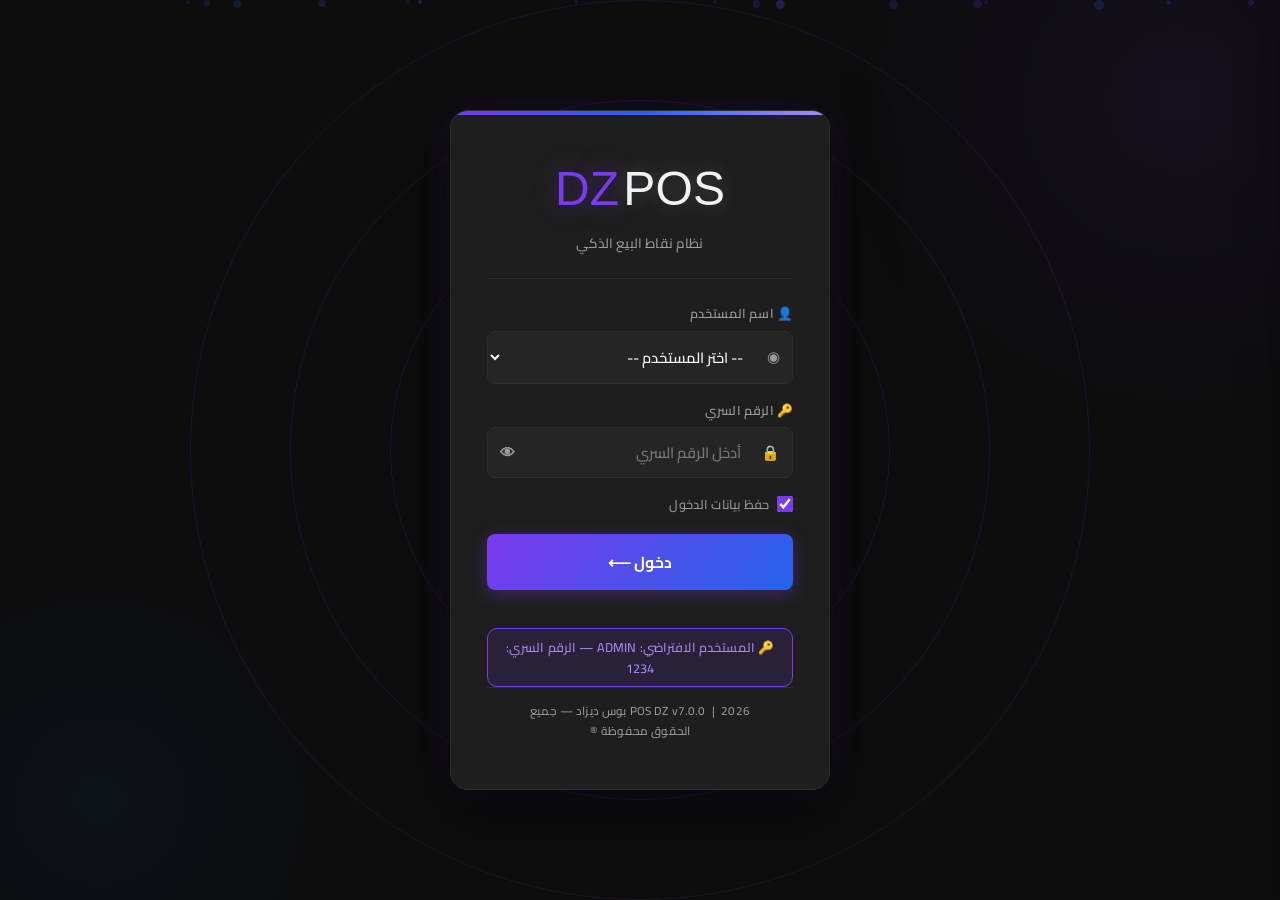
==== commit 4683e80c: "Update customers.html" ====
--- a/customers.html
+++ b/customers.html
@@ -138,35 +138,7 @@
     <a class="nav-item" href="settings.html" data-role="admin"><span class="nav-label">الإعدادات</span></a>
     <div class="nav-item danger" onclick="doLogout()"><span class="nav-label">تسجيل الخروج</span></div>
   </nav>
-  <div class="sidebar-footer">POS DZ v7.0.0 | 2026</div>
-</div>
-  <nav class="sidebar-nav">
-    <a class="nav-item" href="sale.html">
-      <span class="nav-label" data-nav="navSale">واجهة البيع</span>
-    </a>
-    <a class="nav-item" href="inventory.html" data-role="admin,manager">
-      <span class="nav-label" data-nav="navInventory">إدارة المخزون</span>
-    </a>
-    <a class="nav-item" href="customers.html" data-role="admin,manager,seller">
-      <span class="nav-label" data-nav="navCustomers">إدارة الزبائن</span>
-    </a>
-    <a class="nav-item" href="reports.html" data-role="admin,manager">
-      <span class="nav-label" data-nav="navReports">إدارة الأعمال</span>
-    </a>
-    <a class="nav-item" href="users.html" data-role="admin">
-      <span class="nav-label" data-nav="navUsers">إدارة المستخدمين</span>
-    </a>
-    <a class="nav-item" href="suppliers.html" data-role="admin,manager">
-      <span class="nav-label" data-nav="navSuppliers">إدارة الموزعين</span>
-    </a>
-    <a class="nav-item" href="settings.html" data-role="admin,manager">
-      <span class="nav-label" data-nav="navSettings">الإعدادات العامة</span>
-    </a>
-    <div class="nav-item danger" onclick="doLogout()">
-      <span class="nav-label" data-nav="navLogout">إغلاق التطبيق</span>
-    </div>
-  </nav>
-  <div class="sidebar-footer">POS DZ v7.0.0 | 2026 بوس ديزاد ®</div>
+  <div class="sidebar-footer">POS DZ v7.0.0 | 2026 ®</div>
 </div>
 <div id="toast-container"></div>
 <script src="app.js"></script>
